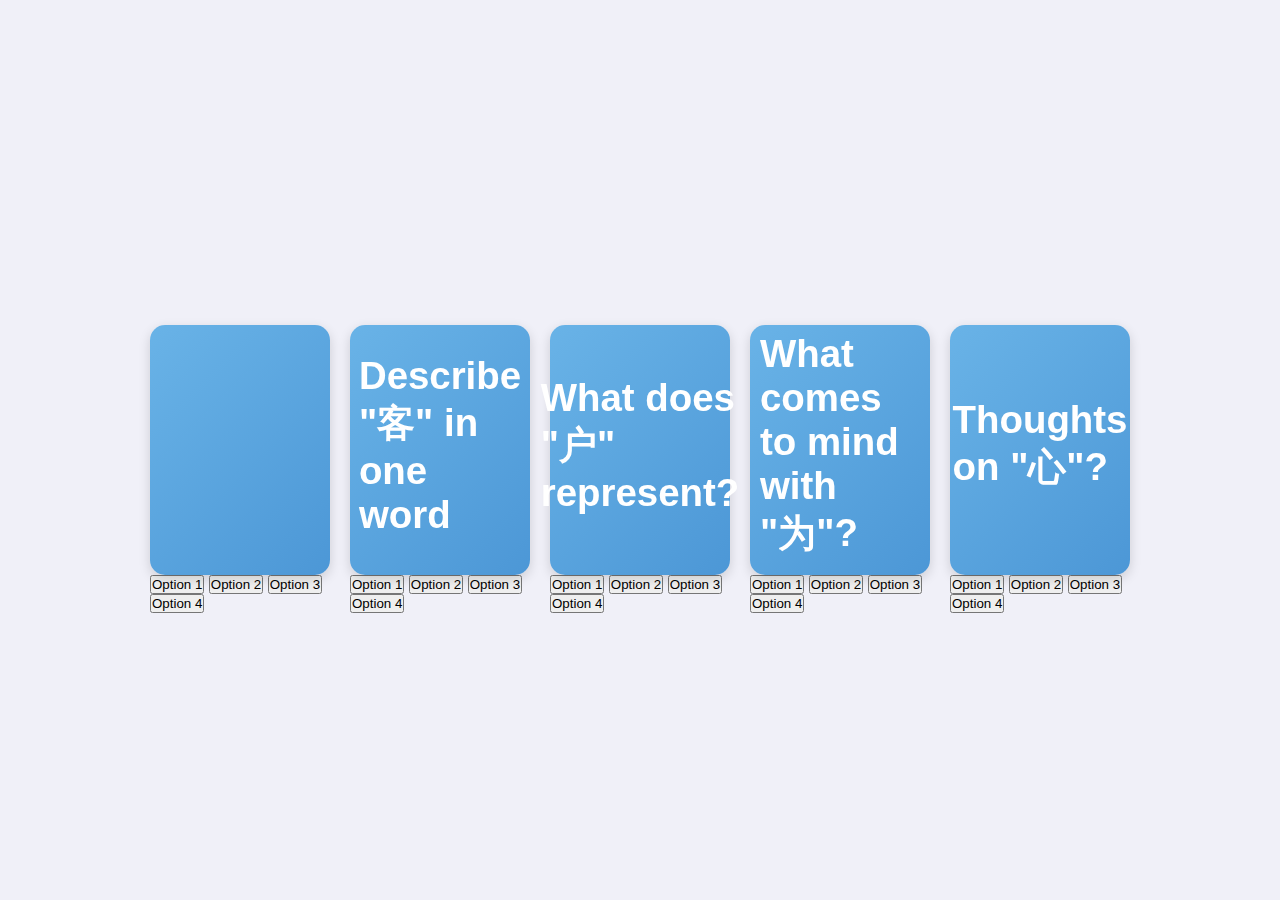
==== candice/index.html @ b3cd0b1a "v0.1" ====
<!DOCTYPE html>
<html lang="en">
<head>
    <meta charset="UTF-8">
    <meta name="viewport" content="width=device-width, initial-scale=1.0">
    <title>Responsive Voting Cards</title>
    <link rel="stylesheet" href="styles.css">
</head>
<body>
    <div class="container">
        <!-- Five cards with characters of "以客户为中心" -->
        <div class="card" data-id="1">
            <div class="card-inner">
                <div class="card-front">
                    <div class="question">What does "以" mean to you?</div>
                </div>
            </div>
            <div class="options-container">
                <button class="vote-option" data-option="A">Option 1</button>
                <button class="vote-option" data-option="B">Option 2</button>
                <button class="vote-option" data-option="C">Option 3</button>
                <button class="vote-option" data-option="D">Option 4</button>
            </div>
        </div>
        <div class="card" data-id="2">
            <div class="card-inner">
                <div class="card-front">
                    <div class="question">Describe "客" in one word</div>
                </div>
            </div>
            <div class="options-container">
                <button class="vote-option" data-option="A">Option 1</button>
                <button class="vote-option" data-option="B">Option 2</button>
                <button class="vote-option" data-option="C">Option 3</button>
                <button class="vote-option" data-option="D">Option 4</button>
            </div>
        </div>
        <div class="card" data-id="3">
            <div class="card-inner">
                <div class="card-front">
                    <div class="question">What does "户" represent?</div>
                </div>
            </div>
            <div class="options-container">
                <button class="vote-option" data-option="A">Option 1</button>
                <button class="vote-option" data-option="B">Option 2</button>
                <button class="vote-option" data-option="C">Option 3</button>
                <button class="vote-option" data-option="D">Option 4</button>
            </div>
        </div>
        <div class="card" data-id="4">
            <div class="card-inner">
                <div class="card-front">
                    <div class="question">What comes to mind with "为"?</div>
                </div>
            </div>
            <div class="options-container">
                <button class="vote-option" data-option="A">Option 1</button>
                <button class="vote-option" data-option="B">Option 2</button>
                <button class="vote-option" data-option="C">Option 3</button>
                <button class="vote-option" data-option="D">Option 4</button>
            </div>
        </div>
        <div class="card" data-id="5">
            <div class="card-inner">
                <div class="card-front">
                    <div class="question">Thoughts on "心"?</div>
                </div>
            </div>
            <div class="options-container">
                <button class="vote-option" data-option="A">Option 1</button>
                <button class="vote-option" data-option="B">Option 2</button>
                <button class="vote-option" data-option="C">Option 3</button>
                <button class="vote-option" data-option="D">Option 4</button>
            </div>
        </div>
    </div>
    <script src="script.js"></script>
</body>
</html>
---- candice/styles.css ----
* {
    box-sizing: border-box;
    margin: 0;
    padding: 0;
}

body {
    font-family: 'Arial', sans-serif;
    background-color: #f0f0f8;
    display: flex;
    justify-content: center;
    align-items: center;
    height: 100vh;
}

.container {
    display: flex;
    gap: 20px;
    flex-wrap: wrap;
}

.card {
    width: 180px;
    height: 250px;
    perspective: 1000px;
}

.card-inner {
    position: relative;
    width: 100%;
    height: 100%;
    transition: transform 0.8s;
    transform-style: preserve-3d;
    cursor: pointer;
}

.card:hover .card-inner {
    transform: rotateY(180deg);
}

.card-front, .card-back {
    position: absolute;
    width: 100%;
    height: 100%;
    backface-visibility: hidden;
    display: flex;
    justify-content: center;
    align-items: center;
    border-radius: 15px;
    padding: 10px;
    box-shadow: 0 4px 12px rgba(0, 0, 0, 0.15);
}

.card-front {
    background: linear-gradient(135deg, #69b3e7, #4c97d6);
    color: #fff;
    font-size: 2em;
    font-weight: bold;
}

.card-back {
    transform: rotateY(180deg);
    background-color: #fff;
    flex-direction: column;
    padding: 15px;
    color: #333;
}

.question {
    font-size: 1.2em;
    font-weight: bold;
    margin-bottom: 10px;
}

.options button {
    margin: 5px 0;
    padding: 8px;
    width: 100%;
    border: none;
    border-radius: 5px;
    background-color: #4c97d6;
    color: white;
    font-weight: bold;
    cursor: pointer;
    transition: background-color 0.3s;
}

.options button:hover {
    background-color: #366b9a;
}

.results {
    margin-top: 15px;
    font-size: 0.9em;
}
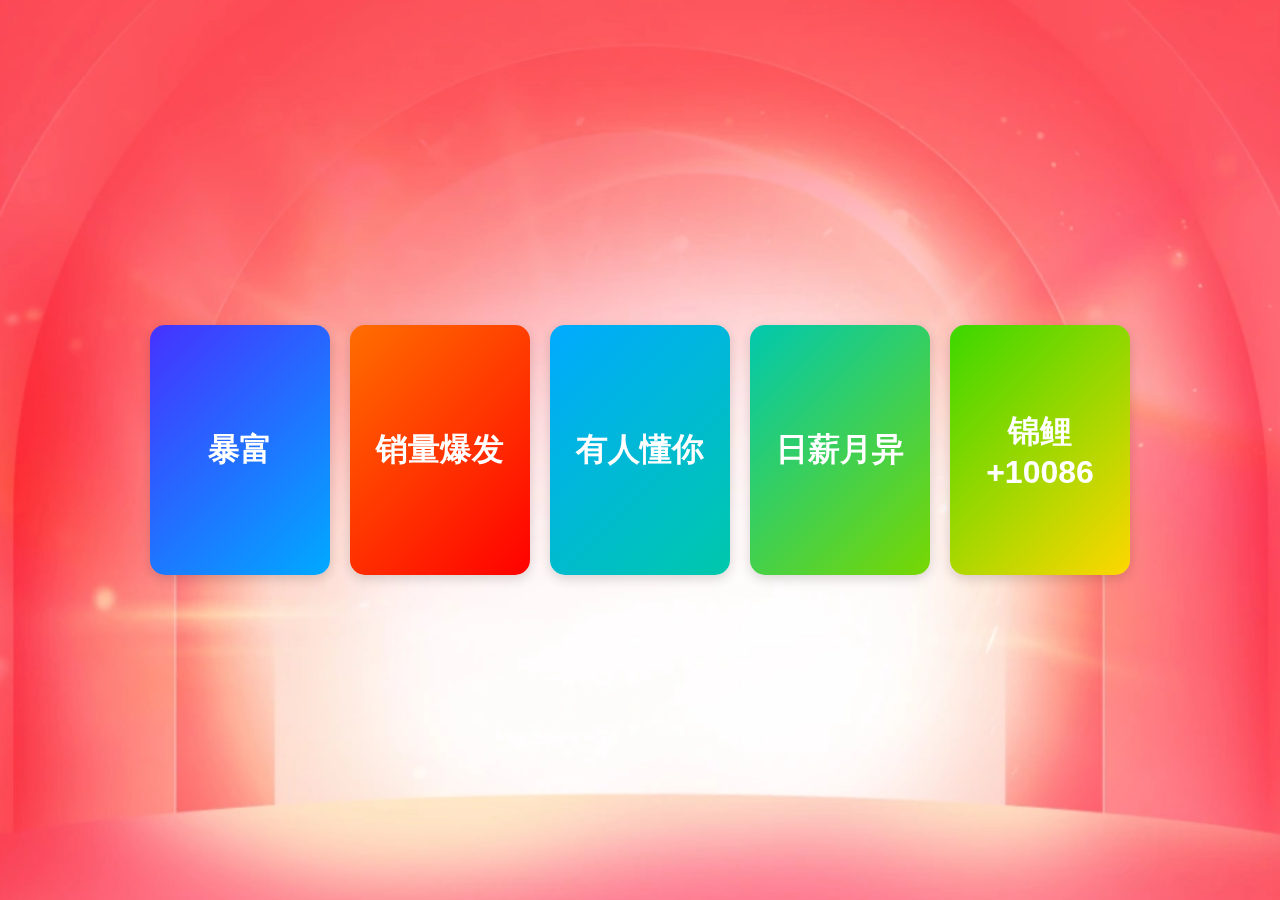
==== commit 3dc96780: "v.03, add questions and options" ====
--- a/candice/index.html
+++ b/candice/index.html
@@ -3,7 +3,7 @@
 <head>
     <meta charset="UTF-8">
     <meta name="viewport" content="width=device-width, initial-scale=1.0">
-    <title>Responsive Voting Cards</title>
+    <title>Interactive Voting Cards</title>
     <link rel="stylesheet" href="styles.css">
 </head>
 <body>
@@ -11,67 +11,82 @@
         <!-- Five cards with characters of "以客户为中心" -->
         <div class="card" data-id="1">
             <div class="card-inner">
-                <div class="card-front">
-                    <div class="question">What does "以" mean to you?</div>
+                <div class="card-front1">
+                    <div class="character">暴富</div>
                 </div>
-            </div>
-            <div class="options-container">
-                <button class="vote-option" data-option="A">Option 1</button>
-                <button class="vote-option" data-option="B">Option 2</button>
-                <button class="vote-option" data-option="C">Option 3</button>
-                <button class="vote-option" data-option="D">Option 4</button>
+                <div class="card-back">
+                    <div class="question">易道有你上有多少客户</div>
+                    <div class="options-container">
+                        <button class="vote-option" data-option="A">A. <15000</button>
+                        <button class="vote-option" data-option="B">B. 15000-20000</button>
+                        <button class="vote-option" data-option="C">C. 20000-25000</button>
+                        <button class="vote-option" data-option="D">D. 25000-30000</button>
+                    </div>
+                </div>
             </div>
         </div>
         <div class="card" data-id="2">
             <div class="card-inner">
-                <div class="card-front">
-                    <div class="question">Describe "客" in one word</div>
+                <div class="card-front2">
+                    <div class="character">销量爆发</div>
                 </div>
-            </div>
-            <div class="options-container">
-                <button class="vote-option" data-option="A">Option 1</button>
-                <button class="vote-option" data-option="B">Option 2</button>
-                <button class="vote-option" data-option="C">Option 3</button>
-                <button class="vote-option" data-option="D">Option 4</button>
+                <div class="card-back">
+                    <div class="question">易道有你2024年核销量</div>
+                    <div class="options-container">
+                        <button class="vote-option" data-option="A">A. <1000KL</button>
+                        <button class="vote-option" data-option="B">B. 1000-2000KL</button>
+                        <button class="vote-option" data-option="C">C. 2000-3000KL</button>
+                        <button class="vote-option" data-option="D">D. 3000-4000KL</button>
+                    </div>
+                </div>
             </div>
         </div>
         <div class="card" data-id="3">
             <div class="card-inner">
-                <div class="card-front">
-                    <div class="question">What does "户" represent?</div>
+                <div class="card-front3">
+                    <div class="character">有人懂你</div>
                 </div>
-            </div>
-            <div class="options-container">
-                <button class="vote-option" data-option="A">Option 1</button>
-                <button class="vote-option" data-option="B">Option 2</button>
-                <button class="vote-option" data-option="C">Option 3</button>
-                <button class="vote-option" data-option="D">Option 4</button>
+                <div class="card-back">
+                    <div class="question">以下哪些功能和客户管理相关</div>
+                    <div class="options-container">
+                        <button class="vote-option" data-option="A">A. 商机管理</button>
+                        <button class="vote-option" data-option="B">B. 拜访路径规划</button>
+                        <button class="vote-option" data-option="C">C. 扫码签收</button>
+                        <button class="vote-option" data-option="D">D. 门店智能诊断</button>
+                    </div>
+                </div>
             </div>
         </div>
         <div class="card" data-id="4">
             <div class="card-inner">
-                <div class="card-front">
-                    <div class="question">What comes to mind with "为"?</div>
+                <div class="card-front4">
+                    <div class="character">日薪月异</div>
                 </div>
-            </div>
-            <div class="options-container">
-                <button class="vote-option" data-option="A">Option 1</button>
-                <button class="vote-option" data-option="B">Option 2</button>
-                <button class="vote-option" data-option="C">Option 3</button>
-                <button class="vote-option" data-option="D">Option 4</button>
+                <div class="card-back">
+                    <div class="question">易道有你上有几类门店等级</div>
+                    <div class="options-container">
+                        <button class="vote-option" data-option="A">A. 3类</button>
+                        <button class="vote-option" data-option="B">B. 4类</button>
+                        <button class="vote-option" data-option="C">C. 5类</button>
+                        <button class="vote-option" data-option="D">D. 6类</button>
+                    </div>
+                </div>
             </div>
         </div>
         <div class="card" data-id="5">
             <div class="card-inner">
-                <div class="card-front">
-                    <div class="question">Thoughts on "心"?</div>
+                <div class="card-front5">
+                    <div class="character">锦鲤+10086</div>
                 </div>
-            </div>
-            <div class="options-container">
-                <button class="vote-option" data-option="A">Option 1</button>
-                <button class="vote-option" data-option="B">Option 2</button>
-                <button class="vote-option" data-option="C">Option 3</button>
-                <button class="vote-option" data-option="D">Option 4</button>
+                <div class="card-back">
+                    <div class="question">易道有你做过哪些活动</div>
+                    <div class="options-container">
+                        <button class="vote-option" data-option="A">A. 开心刮刮乐</button>
+                        <button class="vote-option" data-option="B">B. 幸运大抽奖</button>
+                        <button class="vote-option" data-option="C">C. 瓜分奖池</button>
+                        <button class="vote-option" data-option="D">D. 积分秒杀</button>
+                    </div>
+                </div>
             </div>
         </div>
     </div>
--- a/candice/styles.css
+++ b/candice/styles.css
@@ -7,16 +7,25 @@
 body {
     font-family: 'Arial', sans-serif;
     background-color: #f0f0f8;
+    background-image: url("background1.png");
+    background-repeat: no-repeat;
+    background-size: 130%; /* Adjust to cover the card area without tiling */
+    background-position: center; /* Center the image on the card */
     display: flex;
     justify-content: center;
     align-items: center;
-    height: 100vh;
+    flex-direction: column;
+    min-height: 100vh;
+    margin: 0;
 }
 
 .container {
     display: flex;
+    flex-wrap: wrap;
+    justify-content: center;
     gap: 20px;
-    flex-wrap: wrap;
+    padding: 20px;
+    max-width: 100%;
 }
 
 .card {
@@ -38,21 +47,51 @@
     transform: rotateY(180deg);
 }
 
-.card-front, .card-back {
+.card-front1, .card-front2, .card-front3, .card-front4, .card-front5, .card-front6, .card-back {
     position: absolute;
     width: 100%;
     height: 100%;
     backface-visibility: hidden;
     display: flex;
+    flex-direction: column;
     justify-content: center;
     align-items: center;
     border-radius: 15px;
     padding: 10px;
     box-shadow: 0 4px 12px rgba(0, 0, 0, 0.15);
+    text-align: center;
 }
 
-.card-front {
-    background: linear-gradient(135deg, #69b3e7, #4c97d6);
+.card-front1 {
+    background: linear-gradient(135deg, #4632ff, #00aaff);
+    color: #fff;
+    font-size: 2em;
+    font-weight: bold;
+}
+
+.card-front2 {
+    background: linear-gradient(135deg, #ff6e00, #ff0000);
+    color: #fff;
+    font-size: 2em;
+    font-weight: bold;
+}
+
+.card-front3 {
+    background: linear-gradient(135deg, #00aaff, #00c8aa);
+    color: #fff;
+    font-size: 2em;
+    font-weight: bold;
+}
+
+.card-front4 {
+    background: linear-gradient(135deg, #00c8af, #78d700);
+    color: #fff;
+    font-size: 2em;
+    font-weight: bold;
+}
+
+.card-front5 {
+    background: linear-gradient(135deg, #3cd700, #ffd700);
     color: #fff;
     font-size: 2em;
     font-weight: bold;
@@ -61,35 +100,46 @@
 .card-back {
     transform: rotateY(180deg);
     background-color: #fff;
-    flex-direction: column;
     padding: 15px;
     color: #333;
 }
 
 .question {
-    font-size: 1.2em;
+    font-size: 1.1em;
     font-weight: bold;
-    margin-bottom: 10px;
+    margin-bottom: 15px;
 }
 
-.options button {
-    margin: 5px 0;
-    padding: 8px;
+.options-container {
+    display: flex;
+    flex-direction: column;
+    gap: 8px;
     width: 100%;
-    border: none;
-    border-radius: 5px;
-    background-color: #4c97d6;
-    color: white;
-    font-weight: bold;
-    cursor: pointer;
-    transition: background-color 0.3s;
 }
 
-.options button:hover {
-    background-color: #366b9a;
+.vote-option {
+    padding: 8px;
+    font-size: 0.9em;
+    color: #4c97d6;
+    background-color: #f0f0f8;
+    border: 2px solid #4c97d6;
+    border-radius: 5px;
+    cursor: pointer;
+    transition: all 0.3s;
+    text-align: center;
 }
 
-.results {
-    margin-top: 15px;
-    font-size: 0.9em;
+.vote-option:hover {
+    background-color: #4c97d6;
+    color: #fff;
 }
+
+@media (max-width: 768px) {
+    .container {
+        width: 90%;
+    }
+    .card {
+        width: 100%;
+        max-width: 300px;
+    }
+}
